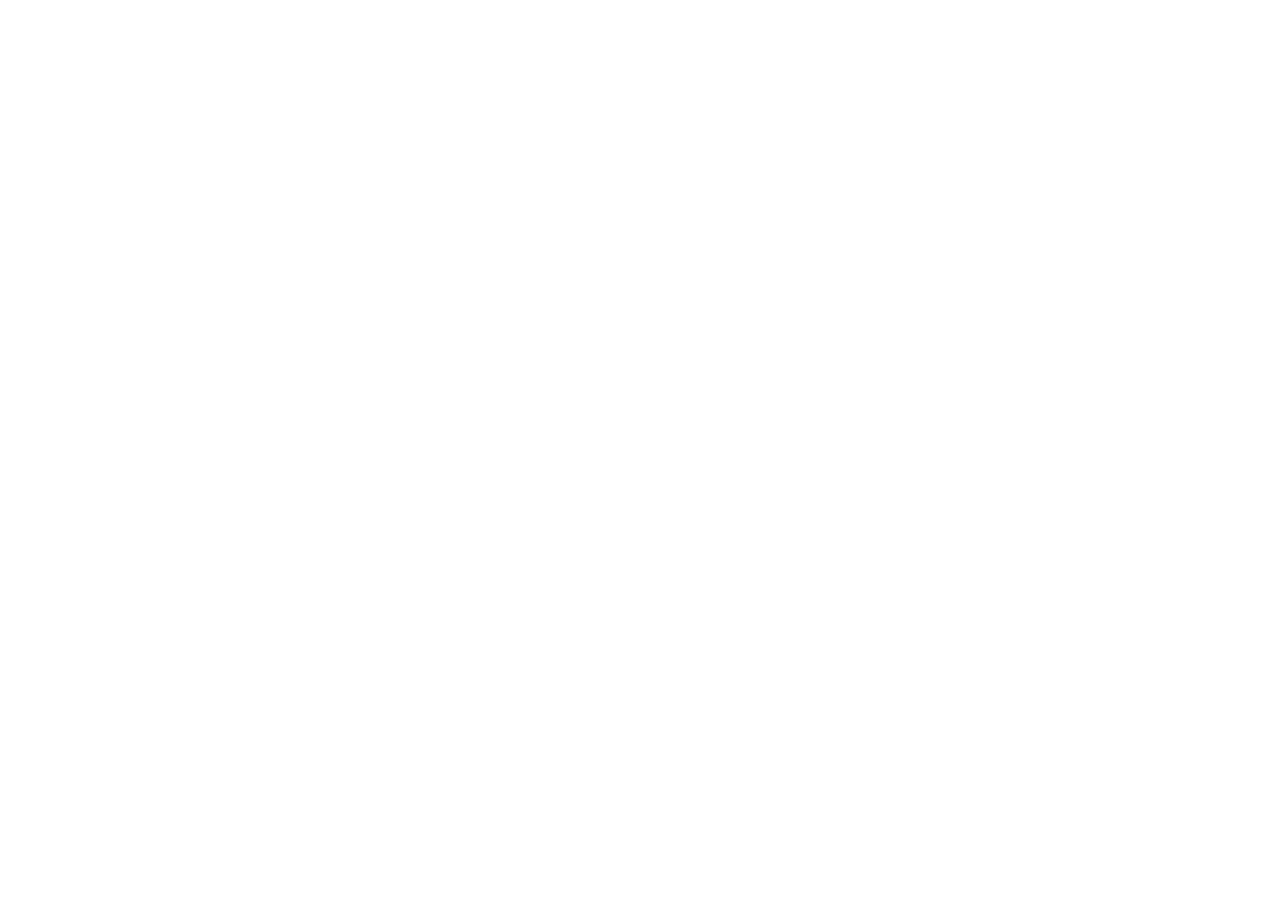
==== credclone/index.html @ 81cdb5c0 "cred clone started" ====
<!DOCTYPE html>
<html lang="en">
<head>
    <meta charset="UTF-8">
    <meta name="viewport" content="width=device-width, initial-scale=1.0">
    <title>Document</title>
    <link rel="stylesheet" href="style.css">
</head>
<body>
    
</body>
</html>
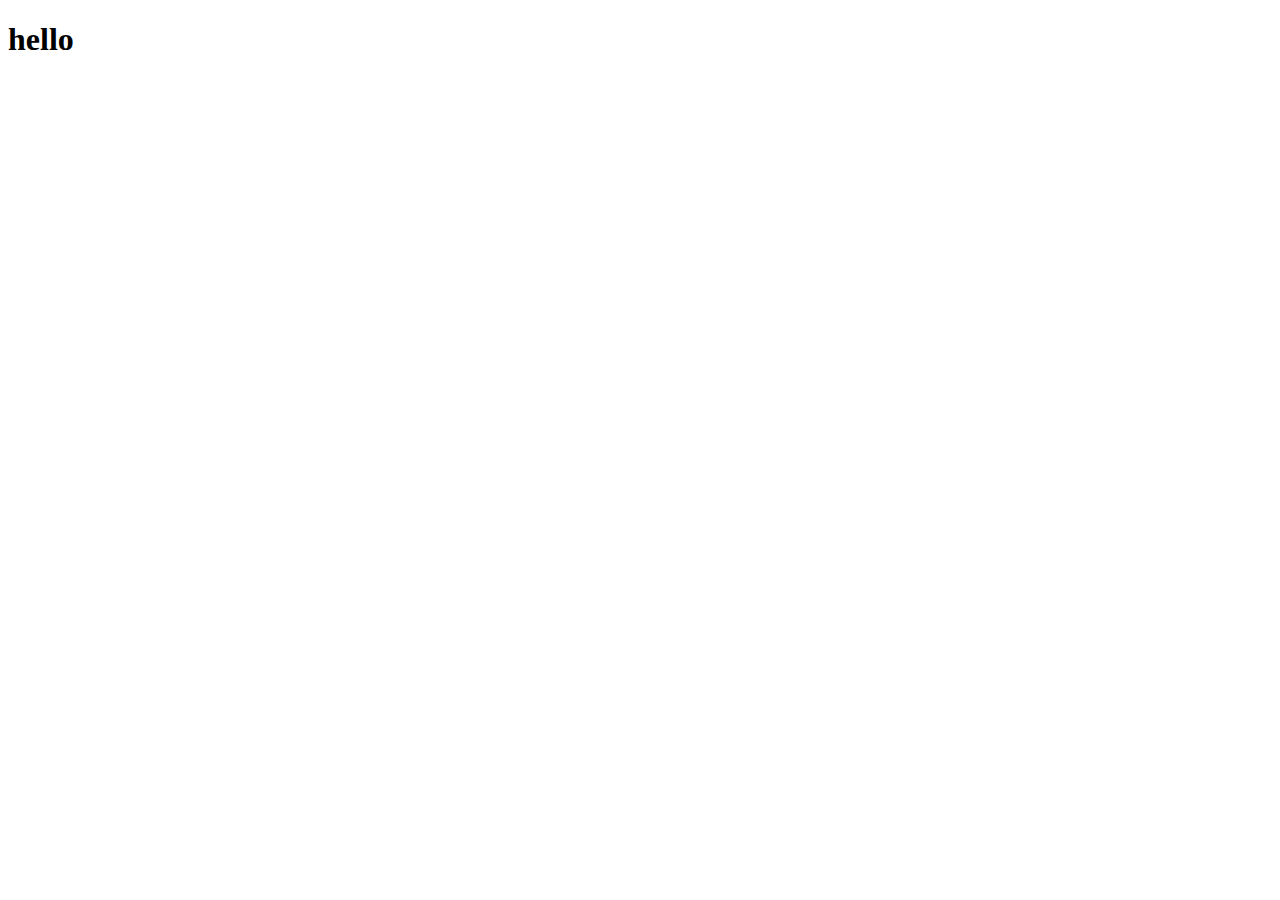
==== commit e5072123: "Update index.html" ====
--- a/credclone/index.html
+++ b/credclone/index.html
@@ -7,6 +7,6 @@
     <link rel="stylesheet" href="style.css">
 </head>
 <body>
-    
+    <h1>hello</h1>
 </body>
 </html>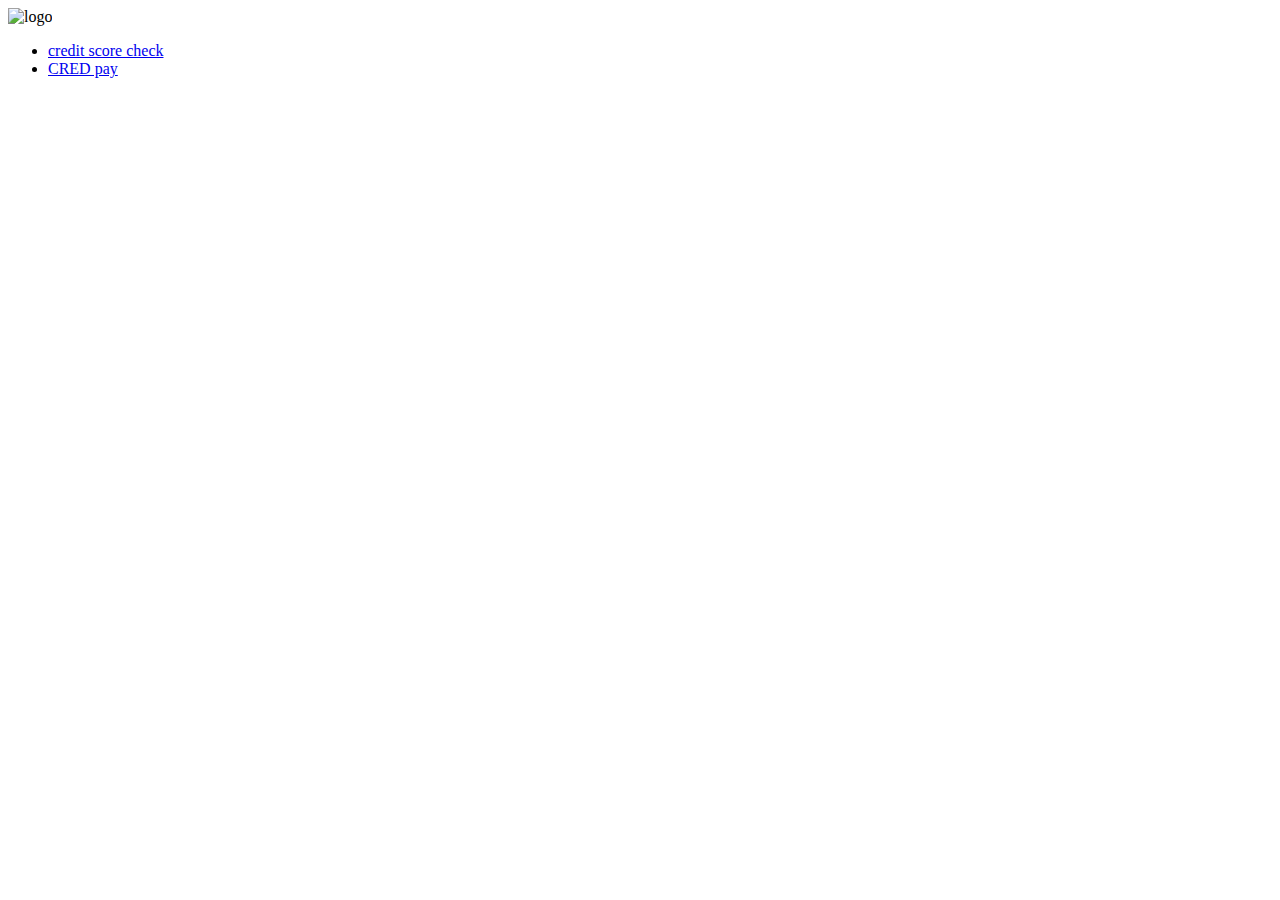
==== commit a2d93722: "Update index.html" ====
--- a/credclone/index.html
+++ b/credclone/index.html
@@ -4,9 +4,57 @@
     <meta charset="UTF-8">
     <meta name="viewport" content="width=device-width, initial-scale=1.0">
     <title>Document</title>
+    <link href="https://cdn.jsdelivr.net/npm/bootstrap@5.3.0/dist/css/bootstrap.min.css" rel="stylesheet"
+        integrity="sha384-9ndCyUaIbzAi2FUVXJi0CjmCapSmO7SnpJef0486qhLnuZ2cdeRhO02iuK6FUUVM" crossorigin="anonymous">
     <link rel="stylesheet" href="style.css">
+    <link rel="stylesheet" href="mediastyle.css">
+    
 </head>
 <body>
-    <h1>hello</h1>
+    <div class="container-fluid">
+       <header >
+        <div class="nav">
+
+            <div class="nav-logo">
+                <img src="images/cred-logo.webp" alt="logo">
+            </div>
+            
+            
+            <div class="nav-links">
+                <ul>
+                    <li><a href="#">credit score check</a></li>
+                    <li><a href="#">CRED pay</a></li>
+                </ul>
+            
+            </div>
+         </div>
+            
+
+
+
+
+
+       </header>
+
+
+
+    </div>
+
+
+
+
+        
+
+
+ 
+
+
+
+
+
+
+    <script src="https://cdn.jsdelivr.net/npm/bootstrap@5.3.0/dist/js/bootstrap.bundle.min.js"
+        integrity="sha384-geWF76RCwLtnZ8qwWowPQNguL3RmwHVBC9FhGdlKrxdiJJigb/j/68SIy3Te4Bkz"
+        crossorigin="anonymous"></script>
 </body>
 </html>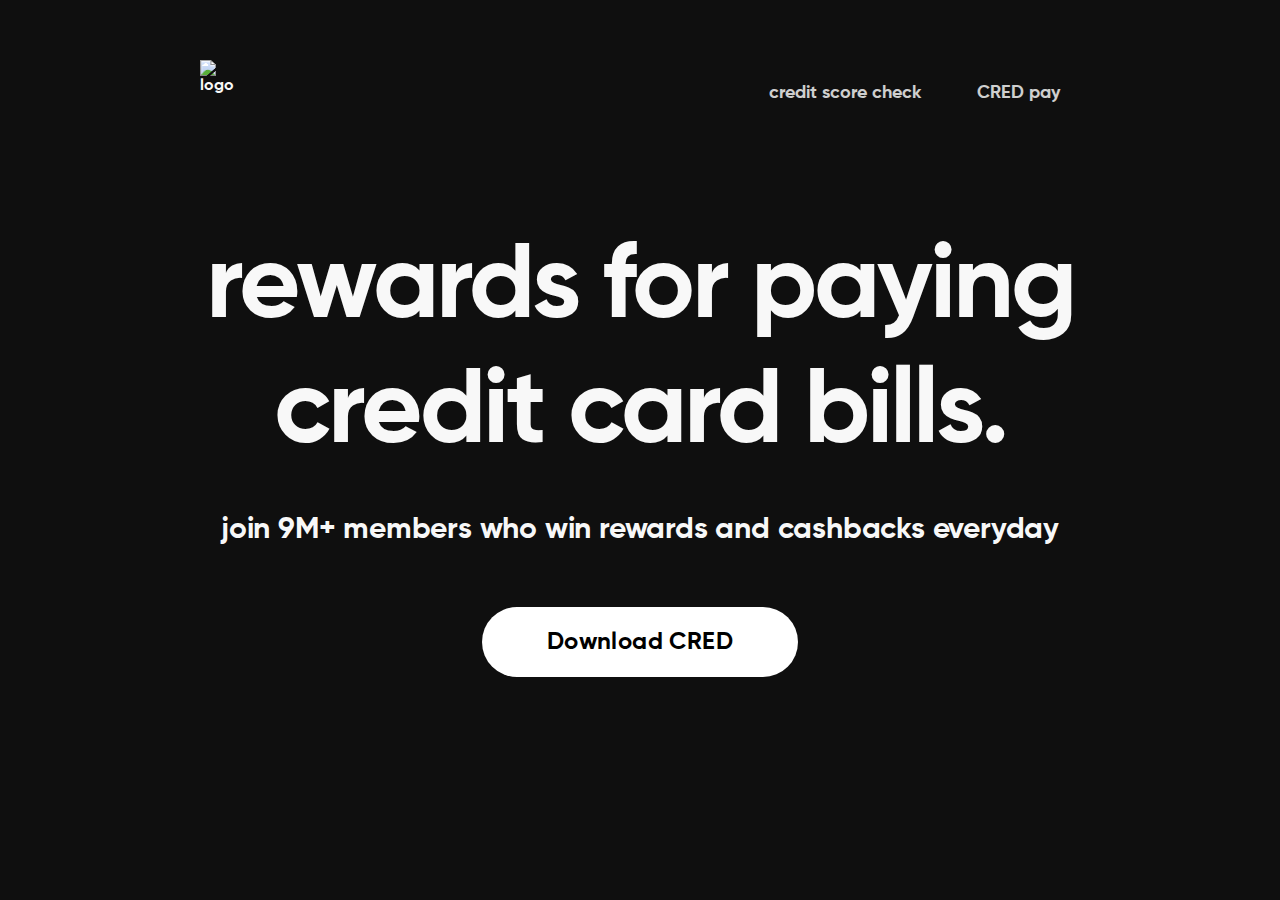
==== commit de3a72ab: "hai" ====
--- a/credclone/index.html
+++ b/credclone/index.html
@@ -6,6 +6,7 @@
     <title>Document</title>
     <link href="https://cdn.jsdelivr.net/npm/bootstrap@5.3.0/dist/css/bootstrap.min.css" rel="stylesheet"
         integrity="sha384-9ndCyUaIbzAi2FUVXJi0CjmCapSmO7SnpJef0486qhLnuZ2cdeRhO02iuK6FUUVM" crossorigin="anonymous">
+    <link rel="stylesheet" href="fonts/font.css">
     <link rel="stylesheet" href="style.css">
     <link rel="stylesheet" href="mediastyle.css">
     
@@ -21,14 +22,36 @@
             
             
             <div class="nav-links">
-                <ul>
-                    <li><a href="#">credit score check</a></li>
-                    <li><a href="#">CRED pay</a></li>
-                </ul>
-            
+                <div class="links">
+                    <a href="#">credit score check</a></li>
+                </div>
+                <div class="links">
+                    <a href="#">CRED pay</a></li>
+                </div>
+
+            </div>
+
+            <div class="nav-breadcrumbs">
+                <button>
+                    <input type="text">
+                    <div></div>
+                    <div></div>
+                    <div></div>
+                </button>
+
             </div>
          </div>
             
+
+         <div class="title-section">
+                <div class="head-title-1">rewards for paying
+                credit card bills.</div>
+                <div class="head-title-2">join 9M+ members who win rewards and cashbacks everyday</div>
+                <div class="head-title-3">Download CRED</div>
+
+
+
+         </div>
 
 
 
--- a/credclone/fonts/font.css
+++ b/credclone/fonts/font.css
@@ -0,0 +1,38 @@
+@font-face {
+    font-family: 'Gilroy-Bold ☞';
+    font-style: normal;
+    font-weight: normal;
+    src: local('Gilroy-Bold ☞'), url('Gilroy-Bold.woff') format('woff');
+}
+
+
+@font-face {
+    font-family: 'Gilroy-Heavy ☞';
+    font-style: normal;
+    font-weight: normal;
+    src: local('Gilroy-Heavy ☞'), url('Gilroy-Heavy.woff') format('woff');
+}
+
+
+@font-face {
+    font-family: 'Gilroy-Light ☞';
+    font-style: normal;
+    font-weight: normal;
+    src: local('Gilroy-Light ☞'), url('Gilroy-Light.woff') format('woff');
+}
+
+
+@font-face {
+    font-family: 'Gilroy-Medium ☞';
+    font-style: normal;
+    font-weight: normal;
+    src: local('Gilroy-Medium ☞'), url('Gilroy-Medium.woff') format('woff');
+}
+
+
+@font-face {
+    font-family: 'Gilroy-Regular ☞';
+    font-style: normal;
+    font-weight: normal;
+    src: local('Gilroy-Regular ☞'), url('Gilroy-Regular.woff') format('woff');
+}--- a/credclone/style.css
+++ b/credclone/style.css
@@ -0,0 +1,139 @@
+
+
+*{
+    padding: 0;
+    margin: 0;
+    box-sizing: border-box;
+}
+html,body{
+    font-family: 'Gilroy-Bold ☞';
+    
+} 
+
+.container-fluid {
+    padding: 0;
+}
+
+
+header{
+    background-color: rgb(15,15,15);
+    height: 200px;
+    color: rgb(248,248,248);
+    background-image: url(images/hero-bg.jpeg);
+    background-color: rgb(15, 15, 15);
+    color: rgb(248, 248, 248);
+    width: 100vw;
+    min-height: 100vh;
+    position: relative;
+    padding: 60px 200px 200px;
+    overflow: hidden;
+    background-image: url(https://web-images.credcdn.in/_next/assets/images/home-page/hero-bg.png);
+    background-size: cover;
+    background-position: right bottom;
+    display: flex;
+    flex-direction: column;
+    padding: 60px 200px 200px;
+   
+}
+
+
+.nav{
+        display: flex;
+        justify-content: space-between;
+        align-items: center;
+}
+.nav-logo{
+        display: flex;
+        align-items: center;
+}
+.nav-logo img{
+        width: 49px;
+        height: 66px;
+}
+/* --------------------unorder list style remove--------------------- */
+.nav-links{
+    display: flex;
+        }
+
+.links{
+    padding: 4px 0px;
+    position: relative;
+   
+}
+
+
+.nav-links a{
+    text-decoration: none;
+    font-size: 18px;
+    margin: 0px 20px 0px 36px;
+    white-space: nowrap;
+    color: rgb(255, 255, 255);
+    opacity: 0.8;
+    line-height: 36px;
+    white-space: nowrap;
+}
+
+.nav-breadcrumbs{
+    display: none;
+
+}
+
+/* ----------------nav--bread crumb--------styling--------------------------- */
+
+
+
+
+
+
+
+
+
+/* title section styling */
+    .title-section{
+        display: flex;
+        flex-direction: column;
+        align-items: center;
+       
+    }
+
+
+    .head-title-1{
+        font-size: 150px;
+        letter-spacing: -1;
+        text-align: center;
+        margin-top: 100px;
+        letter-spacing: -4.5px;
+        line-height: 150px;
+        white-space: pre-line;
+
+    }
+
+
+    .head-title-2{
+            
+        font-size: 30px;
+        letter-spacing: -0.2px;
+        line-height: 38px;
+        margin-top: 35px;
+        text-align: center;
+        white-space: pre-line;
+    }
+
+       .head-title-3 {
+        display: inline-flex;
+        white-space: nowrap;
+        align-items: center;
+        position: relative;
+        pointer-events: auto;
+        text-align: center;
+        padding: 20px 65px;
+        background-color: rgb(255, 255, 255);
+        color: rgb(0, 0, 0);
+        font-size: 24px;
+        letter-spacing: 0.4px;
+        line-height: 30px;
+        border-radius: 40px;
+        cursor: pointer;
+        margin-top: 58px;
+       }
+
--- a/credclone/mediastyle.css
+++ b/credclone/mediastyle.css
@@ -0,0 +1,119 @@
+
+@media screen and (max-width: 1630px) {
+
+.head-title-1 {
+    font-size: 106px;
+    line-height: 125px;
+    letter-spacing: -3px;
+
+}
+}
+/* -------------------------------------------------------------- */
+
+@media only screen and (min-width: 901px) and (max-width: 1279px) {
+    .head-title-1{
+    font-size: 97px;
+    line-height: 107px;
+}
+    .head-title-2{
+    font-size: 25px;
+}
+
+
+header{
+    justify-content: space-between;
+}
+
+
+
+
+}
+
+/* ----------------------between 768px to 1279px-----------------  */
+
+@media only screen and (min-width: 768px) and (max-width: 1279px) {
+
+    .nav-logo img {
+            width: 40px;
+            height: 53px;
+         }
+
+    header {
+             padding: 60px 50px 100px;
+        }
+
+}
+
+/* ---------------------------------------------------------------------- */
+
+
+@media only screen and (min-width: 768px) and (max-width: 900px){
+
+    .head-title-1{
+        font-size: 82px;
+        line-height: 92px;
+}
+
+ .head-title-2 {
+     font-size: 25px;
+ }
+
+header {
+    justify-content: space-between;
+}
+}
+
+
+/* ----------------------between 481px to 767px----------------- */
+@media only screen and (min-width: 481px) and (max-width: 767px) {
+    .nav-logo img{
+             width: 40px;
+            height: 53px;
+         } 
+
+    header {
+            padding: 60px;
+            background-image: url(images/hero-bg-mobile.jpeg);
+            }
+        
+
+    .nav-links a{
+            display: none;
+
+        }
+
+    .nav-breadcrumbs {
+            display: block;
+        
+            }
+                        
+    }
+
+
+
+/* --------------------below--480px----------------- */
+@media screen and (max-width: 480px) {
+
+    .nav-logo img {
+            width: 40px;
+            height: 53px;
+    
+        }
+    header {
+            padding: 60px 40px 70px;
+            background-image: url(images/hero-bg-mobile.jpeg);
+                }
+
+
+    .links a {
+            display: none;
+                
+                }
+
+    .nav-breadcrumbs {
+            display: block;
+                
+                }
+
+                
+}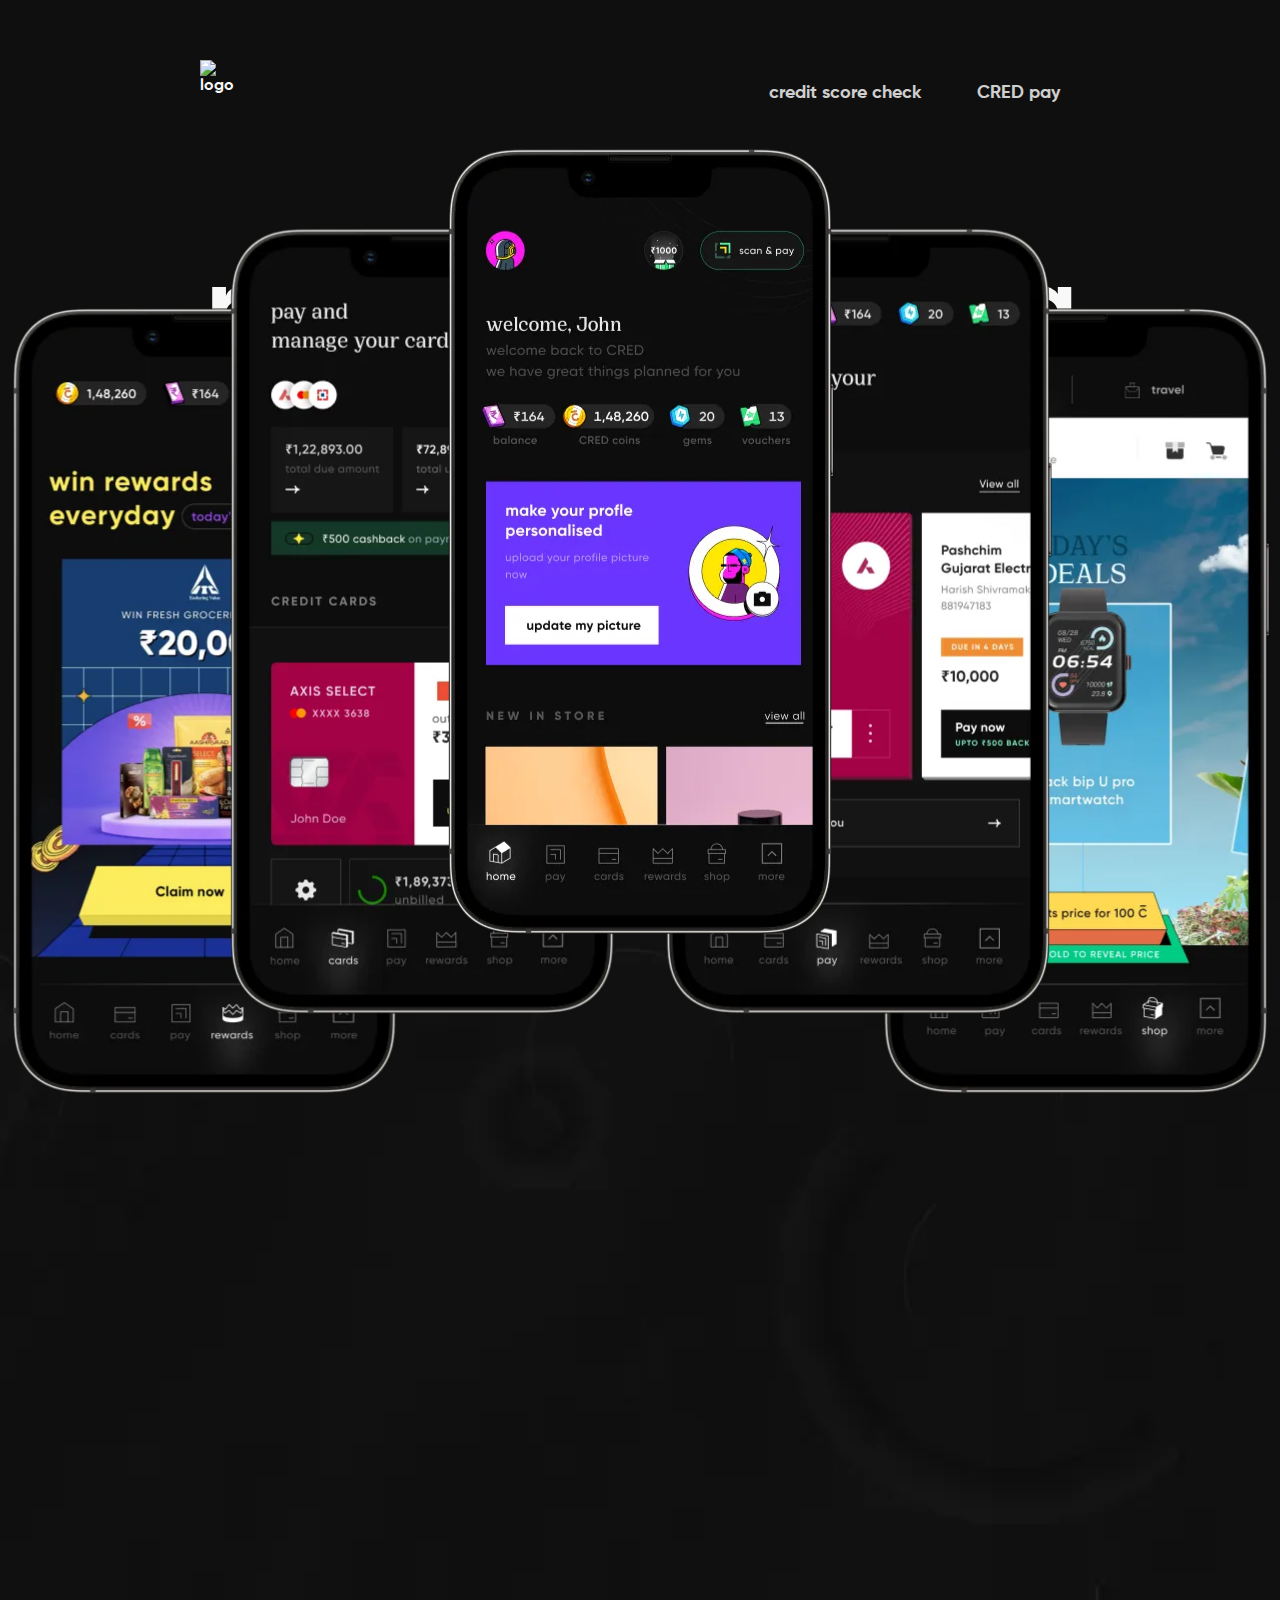
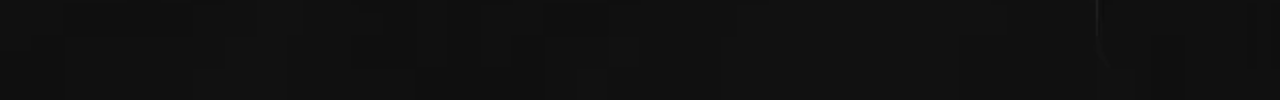
==== commit 66626968: "sundaynoon" ====
--- a/credclone/index.html
+++ b/credclone/index.html
@@ -12,7 +12,7 @@
     
 </head>
 <body>
-    <div class="container-fluid">
+    <div class="container-fluid p-0">
        <header >
         <div class="nav">
 
@@ -32,12 +32,13 @@
             </div>
 
             <div class="nav-breadcrumbs">
-                <button>
-                    <input type="text">
-                    <div></div>
-                    <div></div>
-                    <div></div>
-                </button>
+                <div class="nav-btn">
+                    <label for="nav-check">
+                        <span></span>
+                        <span></span>
+                        <span></span>
+                    </label>
+                </div>
 
             </div>
          </div>
@@ -53,11 +54,79 @@
 
          </div>
 
+       </header>
+<!-- ----------------------header section ends---------------------------- -->
+
+<section class="container-fluid p-0 position-relative second-section ">
+    <div class="top-second-section">
+        <img class="mob-images" src="images/mobiles/1stmob.webp" alt="1st">
+        <img class="mob-images"src="images/mobiles/2ndmob.webp" alt="2nd">
+        <img class="mob-images"src="images/mobiles/3rdmob.webp" alt="3rd">
+        <img class="mob-images"src="images/mobiles/4thmob.webp" alt="4th">
+        <img class="mob-images"src="images/mobiles/5thmob.webp" alt="5th">
 
 
 
 
-       </header>
+
+
+
+
+
+
+    </div>
+
+
+
+
+
+
+
+
+
+
+
+
+
+
+
+
+
+
+</section>
+
+
+
+
+
+
+
+
+
+
+
+
+
+
+
+
+
+
+
+
+
+
+
+
+
+
+
+
+
+
+
+
+
 
 
 
--- a/credclone/style.css
+++ b/credclone/style.css
@@ -5,42 +5,36 @@
     margin: 0;
     box-sizing: border-box;
 }
-html,body{
+body{
     font-family: 'Gilroy-Bold ☞';
-    
+    background-color: rgb(15, 15, 15);
+    overflow-y: visible;
+
 } 
-
-.container-fluid {
-    padding: 0;
-}
 
 
 header{
-    background-color: rgb(15,15,15);
-    height: 200px;
     color: rgb(248,248,248);
     background-image: url(images/hero-bg.jpeg);
     background-color: rgb(15, 15, 15);
-    color: rgb(248, 248, 248);
     width: 100vw;
     min-height: 100vh;
     position: relative;
     padding: 60px 200px 200px;
     overflow: hidden;
-    background-image: url(https://web-images.credcdn.in/_next/assets/images/home-page/hero-bg.png);
     background-size: cover;
-    background-position: right bottom;
     display: flex;
     flex-direction: column;
     padding: 60px 200px 200px;
+    justify-content: space-between;
    
 }
-
 
 .nav{
         display: flex;
         justify-content: space-between;
         align-items: center;
+        flex-wrap: nowrap;
 }
 .nav-logo{
         display: flex;
@@ -79,11 +73,6 @@
 }
 
 /* ----------------nav--bread crumb--------styling--------------------------- */
-
-
-
-
-
 
 
 
@@ -137,3 +126,54 @@
         margin-top: 58px;
        }
 
+/* ------------------------------second section starting------------ */
+
+
+.second-section{
+    width: 100vw;
+    height: 800px;
+    background-image: url(images/mobile-background.webp);
+    background-size: cover;
+    background-position: right top;
+    overflow: hidden;
+
+
+}
+
+.top-second-section{
+    min-height: 70%;
+}
+/* -------------mobile images------------- */
+.mob-images{
+    position: absolute;
+    bottom: 0px;
+    left: 50%;
+}
+
+.mob-images:nth-child(1){
+    transform: translate(-160%, 25%);
+    z-index: 98;
+
+}
+
+.mob-images:nth-child(2) {
+    transform: translate(-105%, 15%);
+    z-index: 99;
+}
+
+.mob-images:nth-child(3) {
+    transform: translate(-50%, 5%);
+    z-index: 100;
+}
+
+.mob-images:nth-child(4) {
+    transform: translate(5%, 15%);
+    z-index: 99;
+}
+
+.mob-images:nth-child(5) {
+    transform: translate(60%, 25%);
+    z-index: 98;
+}
+
+/* --------------------------------------------- */--- a/credclone/mediastyle.css
+++ b/credclone/mediastyle.css
@@ -8,7 +8,7 @@
 
 }
 }
-/* -------------------------------------------------------------- */
+/* ----------------------between 901px and 1279px----------- */
 
 @media only screen and (min-width: 901px) and (max-width: 1279px) {
     .head-title-1{
@@ -23,10 +23,6 @@
 header{
     justify-content: space-between;
 }
-
-
-
-
 }
 
 /* ----------------------between 768px to 1279px-----------------  */
@@ -66,6 +62,7 @@
 
 /* ----------------------between 481px to 767px----------------- */
 @media only screen and (min-width: 481px) and (max-width: 767px) {
+   
     .nav-logo img{
              width: 40px;
             height: 53px;
@@ -74,7 +71,14 @@
     header {
             padding: 60px;
             background-image: url(images/hero-bg-mobile.jpeg);
+            justify-content: space-between;
             }
+
+    .title-section {
+            align-items: flex-start;
+            }
+
+           
         
 
     .nav-links a{
@@ -84,13 +88,44 @@
 
     .nav-breadcrumbs {
             display: block;
-        
+        }
+
+
+    .nav-breadcrumbs span {
+                display: block;
+                width: 25px;
+                height: 10px;
+                border-top: 2px solid #eee;
+            
             }
-                        
-    }
-
-
-
+
+        .head-title-1 {
+                font-size: 65px;
+                letter-spacing: -1.65px;
+                line-height: 55px;
+                text-align: left;
+                /* white-space: inherit; */
+                width: 340px;
+        }
+
+
+        .head-title-2{
+            font-size: 19px;
+            letter-spacing: 0px;
+            line-height: 24px;
+            white-space: pre-line;
+            width: 320px;
+            text-align: left;
+    }
+
+         .head-title-3{
+            margin-top: 35px;
+            font-size: 18px;
+            letter-spacing: 0.3px;
+            line-height: 18px;
+            padding: 16px 28px;
+            cursor: none;} 
+         }
 /* --------------------below--480px----------------- */
 @media screen and (max-width: 480px) {
 
@@ -102,7 +137,38 @@
     header {
             padding: 60px 40px 70px;
             background-image: url(images/hero-bg-mobile.jpeg);
+            justify-content: space-between;
                 }
+    .title-section{
+            align-items: flex-start;
+                }
+
+
+    .head-title-1{
+        font-size: 55px;
+        letter-spacing: -1.65px;
+        line-height: 47.5px;
+        text-align: left;
+        white-space: inherit;
+        width: 270px;
+}
+
+    .head-title-2{
+        font-size: 16px;
+        letter-spacing: 0px;
+        line-height: 22px;
+        white-space: pre-line;
+        width: 270px;
+        text-align: left;
+}
+
+    .head-title-3{font-size: 18px;
+        letter-spacing: 0.3px;
+        line-height: 18px;
+        padding: 16px 24px;
+        cursor: none;
+        margin-top: 35px;
+    }
 
 
     .links a {
@@ -111,9 +177,74 @@
                 }
 
     .nav-breadcrumbs {
-            display: block;
+        display: block;
+    }
+
+
+    .nav-breadcrumbs span {
+        display: block;
+        width: 25px;
+        height: 10px;
+        border-top: 2px solid #eee;
+
+
+    }
+
                 
-                }
-
-                
+}
+
+/* header section ended ---------------------------------------------------------*/
+/* ------------------------------------------------------------------------------------- */
+/* ------------------------------------------------------------------------------------ */
+
+
+@media only screen and (min-width: 768px) and (max-width: 1279px) {
+    .mob-images{
+        width: 300px;
+    }
+    
+}
+
+
+
+
+@media only screen and (min-width: 768px) and (max-width: 1279px) {
+    .second-section{
+        height: 620px;
+    }
+    
+}
+
+
+
+
+
+
+
+@media only screen and (min-width: 481px) and (max-width: 767px) {
+    .second-section{
+        height: 580px;
+    }
+
+    .mob-images {
+        width: 270px;
+    }
+   
+}
+
+
+
+
+
+@media screen and (max-width: 480px) {
+    .second-section{
+    height : 450px;
+    background-image: url(images/mobile-background-mob.webp);
+
+    }
+
+    .mob-images {
+        width: 170px;
+    }
+    
 }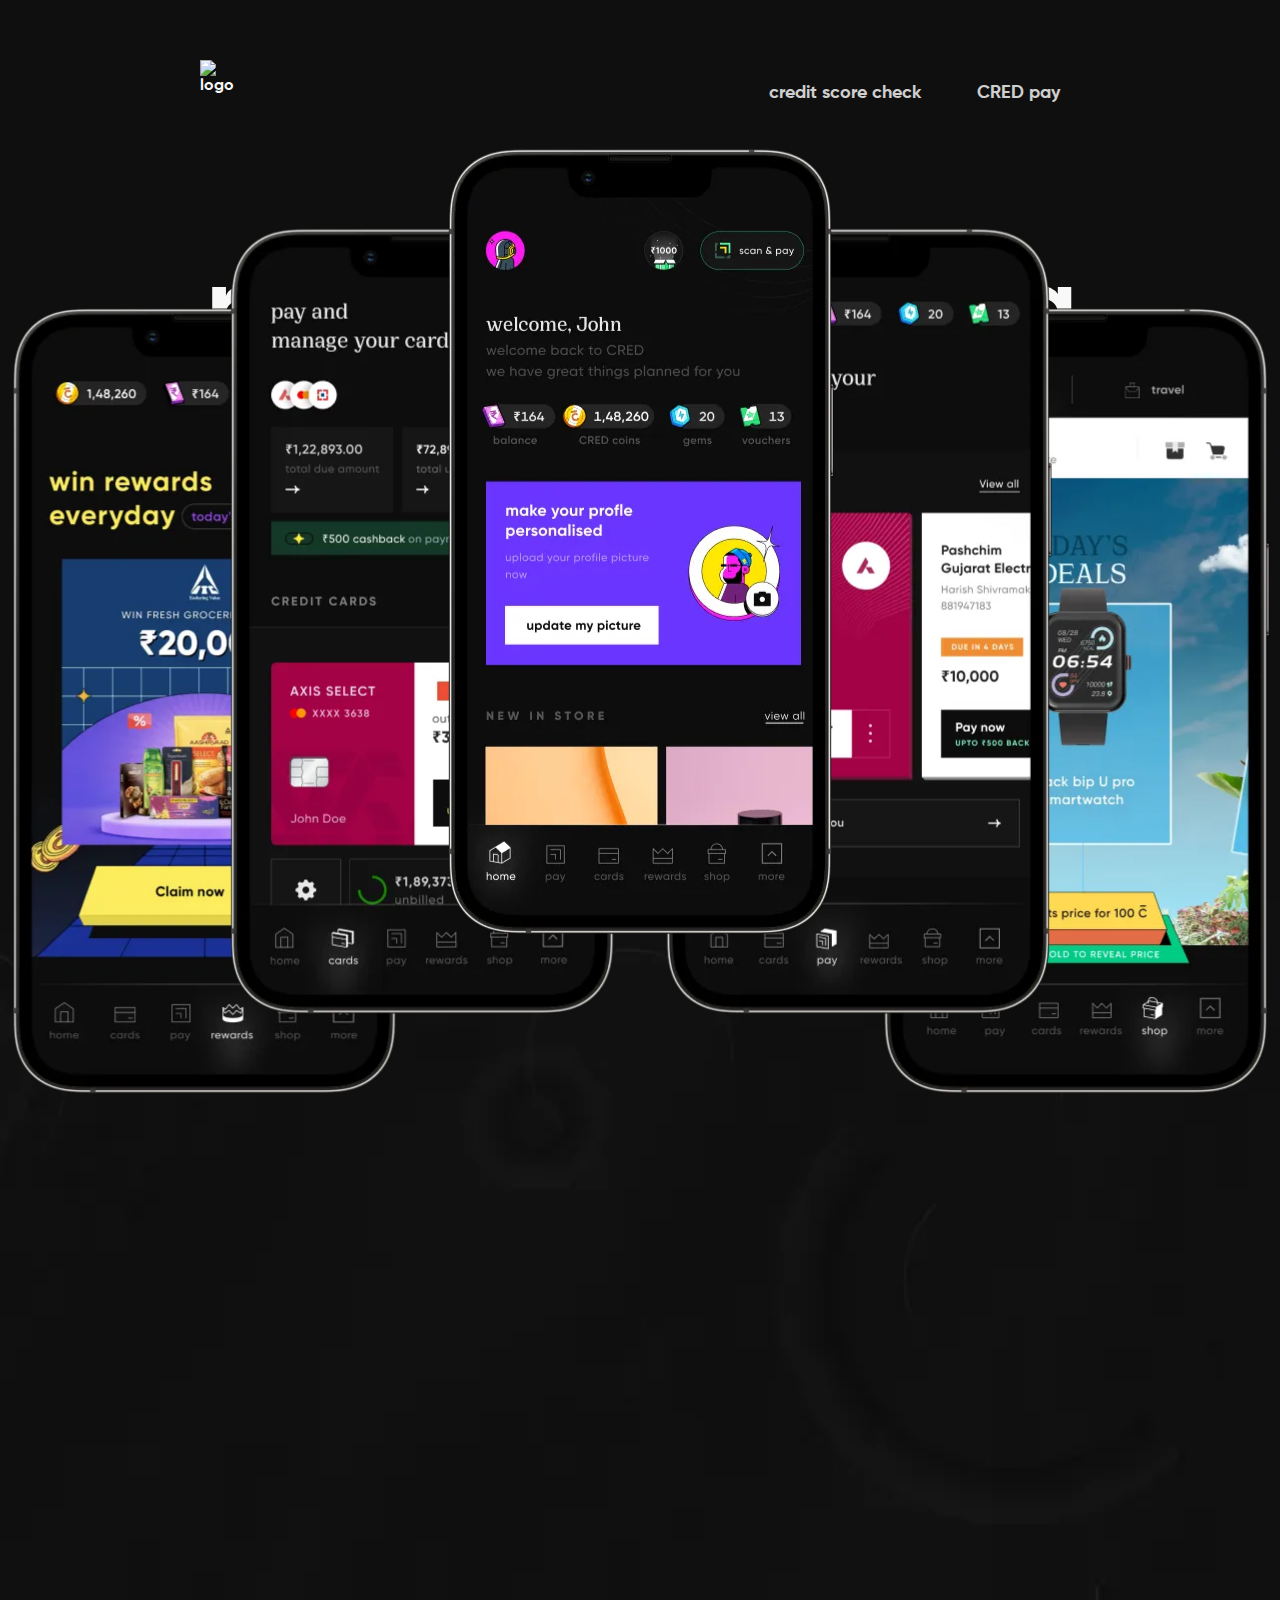
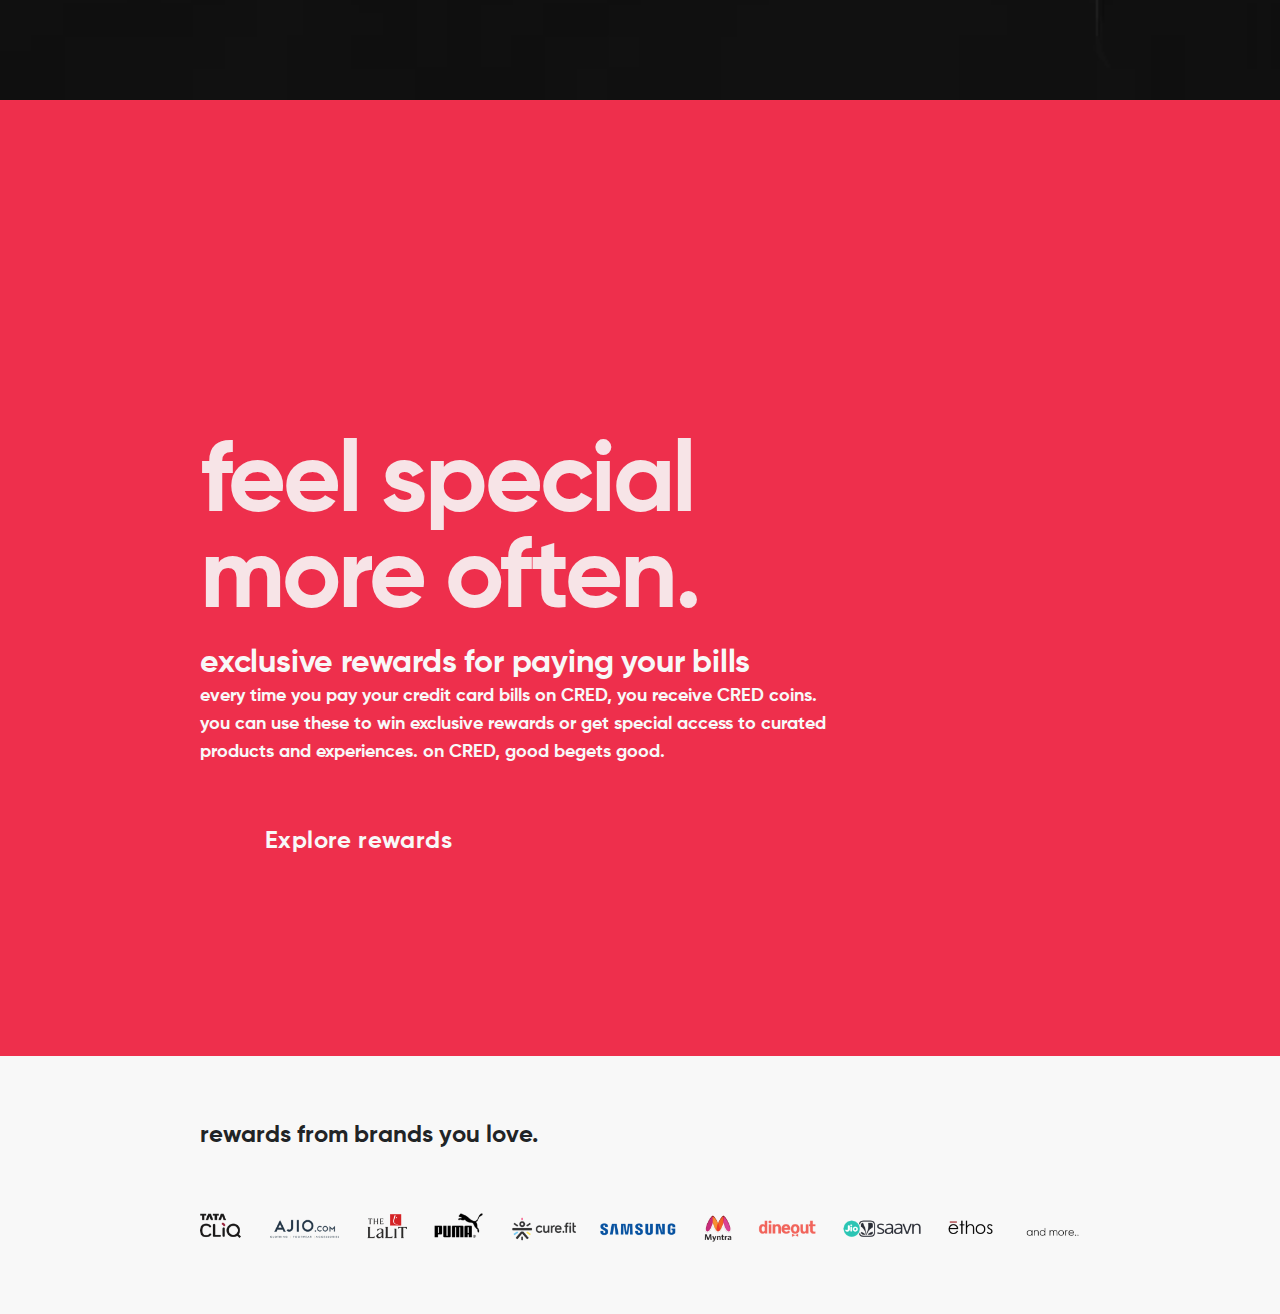
==== commit bf80cd35: "brand section done" ====
--- a/credclone/index.html
+++ b/credclone/index.html
@@ -12,7 +12,7 @@
     
 </head>
 <body>
-    <div class="container-fluid p-0">
+    <div class="container-fluid ">
        <header >
         <div class="nav">
 
@@ -57,7 +57,7 @@
        </header>
 <!-- ----------------------header section ends---------------------------- -->
 
-<section class="container-fluid p-0 position-relative second-section ">
+<section class=" second-section container-fluid p-0 position-relative ">
     <div class="top-second-section">
         <img class="mob-images" src="images/mobiles/1stmob.webp" alt="1st">
         <img class="mob-images"src="images/mobiles/2ndmob.webp" alt="2nd">
@@ -66,13 +66,37 @@
         <img class="mob-images"src="images/mobiles/5thmob.webp" alt="5th">
 
 
+    </div>
+
+</section>
+
+<!-- ----------------------------------------------- -->
 
 
+<section class="third-section container-fluid m-0  d-flex flex-column">
+<div>
+    <div class="main-title-third-fourth">
+        feel special <pre></pre> more often.</div>
+    <div class="sub-third-fourth">exclusive rewards for paying your bills</div>
+</div>
+
+<div>
+    <div class="desc-third-fourth ">every time you pay your credit card bills on CRED, you receive CRED coins. you can use these to win exclusive rewards or get special access to curated products and experiences. on CRED, good begets good.
+    </div>
+    <div class="button-third-fourth btn bg-white text-dark rounded-pill display d-inline-flex text-center position-relative">
+        Explore rewards
+    </div>
+</div>
+
+</section>
 
 
+<!-- ---------------------------------------------------------------------------------------- -->
 
-
-
+<section class="fourth-ad-section container-fluid position-relative">
+    <div class="ad-quote">rewards from brands you love.
+    </div>
+    <div class="ad-logos w-100 ">
 
     </div>
 
@@ -81,21 +105,7 @@
 
 
 
-
-
-
-
-
-
-
-
-
-
-
-
 </section>
-
-
 
 
 
--- a/credclone/style.css
+++ b/credclone/style.css
@@ -5,10 +5,13 @@
     margin: 0;
     box-sizing: border-box;
 }
-body{
+html,body{
     font-family: 'Gilroy-Bold ☞';
     background-color: rgb(15, 15, 15);
     overflow-y: visible;
+    overflow-x:hidden;
+    
+    
 
 } 
 
@@ -150,7 +153,7 @@
     left: 50%;
 }
 
-.mob-images:nth-child(1){
+ .mob-images:nth-child(1){
     transform: translate(-160%, 25%);
     z-index: 98;
 
@@ -174,6 +177,89 @@
 .mob-images:nth-child(5) {
     transform: translate(60%, 25%);
     z-index: 98;
-}
-
-/* --------------------------------------------- */+} 
+
+/* --------------------third-section------------------------- */
+
+.third-section{
+    background-color: rgb(238, 47, 76);
+    color: rgb(248, 248, 248);
+    width: 100vw;
+    min-height: 100vh;
+    position: relative;
+    padding: 240px 200px 180px;
+    background-image: url(images/deserve-more-bg.webp);
+    background-size: cover;
+    justify-content: space-between;
+    
+   
+ 
+}
+
+.main-title-third-fourth{
+    font-size: 100px;
+    letter-spacing: -3.15px;
+    line-height: 96px;
+    white-space: pre-line;
+    opacity: 0.9;
+    
+    
+}
+
+.sub-third-fourth {
+    font-size: 32px;
+    letter-spacing: -0.2px;
+    line-height: 38px;
+    white-space: pre-line;
+    max-width: 630px;
+    margin-top: 16px;
+}
+
+.desc-third-fourth{
+    font-size: 18px;
+    letter-spacing: 0px;
+    line-height: 28px;
+    white-space: pre-line;
+    max-width: 630px;
+    margin-bottom: 40px;
+
+}
+
+.button-third-fourth{
+           
+    
+    white-space: nowrap;
+    align-items: center;
+    pointer-events: auto;
+    padding: 20px 65px;
+    font-size: 24px;
+    letter-spacing: 0.4px;
+    line-height: 30px;
+    cursor: pointer;
+
+    }  
+
+/* ------------------------------------ad section------------------
+------------------------------------------------------------------ */
+.fourth-ad-section{
+    background-color: rgb(248, 248, 248);
+    color: rgb(33, 36, 38);
+    width: 100vw;
+    padding: 60px 200px
+    }
+.ad-quote{
+    font-size: 24px;
+    line-height: 38px;
+    white-space: pre-line;
+    }
+
+.ad-logos{
+    background-image: url(images/brands-desktop.png);
+    background-position: center;
+    background-repeat: no-repeat;
+    background-position: center center;
+    background-size: 100%;
+    height: 50px;
+    
+    margin-top: 50px;
+    }
--- a/credclone/mediastyle.css
+++ b/credclone/mediastyle.css
@@ -1,27 +1,26 @@
 
 @media screen and (max-width: 1630px) {
 
-.head-title-1 {
-    font-size: 106px;
-    line-height: 125px;
-    letter-spacing: -3px;
+    .head-title-1 {
+         font-size: 106px;
+         line-height: 125px;
+         letter-spacing: -3px;
 
 }
 }
 /* ----------------------between 901px and 1279px----------- */
 
-@media only screen and (min-width: 901px) and (max-width: 1279px) {
+@media only screen and (min-width: 901px) and  (max-width: 1279px) {
     .head-title-1{
-    font-size: 97px;
-    line-height: 107px;
+        font-size: 97px;
+        line-height: 107px;
 }
     .head-title-2{
-    font-size: 25px;
-}
-
-
-header{
-    justify-content: space-between;
+        font-size: 25px;
+}
+
+    header{
+        justify-content: space-between;
 }
 }
 
@@ -30,12 +29,12 @@
 @media only screen and (min-width: 768px) and (max-width: 1279px) {
 
     .nav-logo img {
-            width: 40px;
-            height: 53px;
+        width: 40px;
+        height: 53px;
          }
 
     header {
-             padding: 60px 50px 100px;
+        padding: 60px 50px 100px;
         }
 
 }
@@ -48,100 +47,99 @@
     .head-title-1{
         font-size: 82px;
         line-height: 92px;
-}
-
- .head-title-2 {
-     font-size: 25px;
- }
-
-header {
-    justify-content: space-between;
-}
-}
-
-
-/* ----------------------between 481px to 767px----------------- */
+    }
+
+    .head-title-2 {
+        font-size: 25px;
+    }
+
+    header {
+        justify-content: space-between;
+    }
+}
+/* --------------------------------------- */
+
 @media only screen and (min-width: 481px) and (max-width: 767px) {
    
     .nav-logo img{
-             width: 40px;
-            height: 53px;
+        width: 40px;
+        height: 53px;
          } 
 
     header {
-            padding: 60px;
-            background-image: url(images/hero-bg-mobile.jpeg);
-            justify-content: space-between;
-            }
+        padding: 60px;
+        background-image: url(images/hero-bg-mobile.jpeg);
+        justify-content: space-between;
+        }
 
     .title-section {
-            align-items: flex-start;
-            }
+        align-items: flex-start;
+        }
 
            
         
 
     .nav-links a{
-            display: none;
+        display: none;
 
         }
 
     .nav-breadcrumbs {
-            display: block;
+        display: block;
         }
 
 
     .nav-breadcrumbs span {
-                display: block;
-                width: 25px;
-                height: 10px;
-                border-top: 2px solid #eee;
+        display: block;
+        width: 25px;
+        height: 10px;
+        border-top: 2px solid #eee;
             
             }
 
-        .head-title-1 {
-                font-size: 65px;
-                letter-spacing: -1.65px;
-                line-height: 55px;
-                text-align: left;
-                /* white-space: inherit; */
-                width: 340px;
-        }
-
-
-        .head-title-2{
-            font-size: 19px;
-            letter-spacing: 0px;
-            line-height: 24px;
-            white-space: pre-line;
-            width: 320px;
-            text-align: left;
-    }
-
-         .head-title-3{
-            margin-top: 35px;
-            font-size: 18px;
-            letter-spacing: 0.3px;
-            line-height: 18px;
-            padding: 16px 28px;
-            cursor: none;} 
+    .head-title-1 {
+        font-size: 65px;
+        letter-spacing: -1.65px;
+        line-height: 55px;
+        text-align: left;
+        /* white-space: inherit; */
+        width: 340px;
+        }
+
+
+    .head-title-2{
+        font-size: 19px;
+        letter-spacing: 0px;
+        line-height: 24px;
+        white-space: pre-line;
+        width: 320px;
+        text-align: left;
+    }
+
+    .head-title-3{
+        margin-top: 35px;
+        font-size: 18px;
+        letter-spacing: 0.3px;
+        line-height: 18px;
+        padding: 16px 28px;
+        cursor: none;} 
          }
-/* --------------------below--480px----------------- */
+
 @media screen and (max-width: 480px) {
 
     .nav-logo img {
-            width: 40px;
-            height: 53px;
-    
+        width: 40px;
+        height: 53px;
+
         }
     header {
-            padding: 60px 40px 70px;
-            background-image: url(images/hero-bg-mobile.jpeg);
-            justify-content: space-between;
-                }
+        padding: 60px 40px 70px;
+        background-image: url(images/hero-bg-mobile.jpeg);
+        justify-content: space-between;
+            }
     .title-section{
-            align-items: flex-start;
-                }
+        align-items: flex-start;
+            }
 
 
     .head-title-1{
@@ -172,8 +170,8 @@
 
 
     .links a {
-            display: none;
-                
+        display: none;
+            
                 }
 
     .nav-breadcrumbs {
@@ -206,8 +204,6 @@
 }
 
 
-
-
 @media only screen and (min-width: 768px) and (max-width: 1279px) {
     .second-section{
         height: 620px;
@@ -216,11 +212,6 @@
 }
 
 
-
-
-
-
-
 @media only screen and (min-width: 481px) and (max-width: 767px) {
     .second-section{
         height: 580px;
@@ -233,13 +224,10 @@
 }
 
 
-
-
-
 @media screen and (max-width: 480px) {
     .second-section{
-    height : 450px;
-    background-image: url(images/mobile-background-mob.webp);
+        height : 450px;
+        background-image: url(images/mobile-background-mob.webp);
 
     }
 
@@ -247,4 +235,148 @@
         width: 170px;
     }
     
+}
+
+/* -------------feel special section--------------------------------- --------------------------------------------------------------------------------------------------------------------------------------------*/
+
+@media only screen and (min-width: 768px) and (max-width: 1279px) {
+    .third-section{
+        padding: 100px;
+        background-position: center bottom;
+
+    }
+    .main-title-third-fourth{
+        white-space: initial;
+        max-width: 670px;
+    }
+
+}
+
+
+@media only screen and (min-width: 481px) and (max-width: 767px) {
+   .third-section{
+        background-position: center center;
+        padding: 195px 60px 90px;
+   } 
+
+   .main-title-third-fourth {
+        font-size: 85px;
+        line-height: 75px;
+        max-width: 80%;
+   }
+
+   .sub-third-fourth {
+       font-size: 24px;
+       line-height: 34px;
+   }
+
+   .desc-third-fourth {
+        font-size: 16px;
+        line-height: 22px;
+
+   }
+   .button-third-fourth{
+        font-size: 18px;
+        letter-spacing: 0.3px;
+        line-height: 18px;
+        padding: 16px 28px;
+        cursor: none;
+   }
+       
+}
+
+
+@media screen and (max-width: 767px) {
+    .third-section{
+        background-image: url(images/deserve-more-bg-mobile.webp);
+        padding: 195px 40px 90px;
+        min-height: 1150px;
+        background-position: right center;
+    }  
+
+    .desc-third-fourth {
+        font-size: 14px;
+        letter-spacing: 0.2px;
+        line-height: 20px;
+
+    }
+
+    
+}
+
+@media screen and (max-width: 480px){
+
+    .main-title-third-fourth {
+        font-size: 65px;
+        letter-spacing: -1.95px;
+        line-height: 58px;
+        }
+
+    .sub-third-fourth {
+        font-size: 18px;
+        letter-spacing: 0px;
+        line-height: 24px;
+        margin-top: 26px;
+    }
+
+    .button-third-fourth {
+        font-size: 18px;
+        letter-spacing: 0.3px;
+        line-height: 18px;
+        padding: 16px 24px;
+        cursor: none;
+        }
+
+
+
+}
+
+
+/* --------------------------ad- section----------------------------------- */
+
+
+
+@media only screen and (min-width: 768px) and (max-width: 1279px)  {
+    .fourth-ad-section{
+        padding: 60px 100px ;
+    }    
+}
+
+
+    
+
+@media only screen and (max-width: 767px) {
+    .ad-logos{
+        background-image: url(images/brands-mobile-mob.png);
+        background-size: contain;
+        height: 240px;
+        margin-top: 35px;
+        background-position: left center;
+        }
+
+        .ad-quote {
+            font-size: 18px;
+            letter-spacing: -0.11px;
+            line-height: 18px;
+            opacity: 0.9;
+        }
+    }
+   
+
+
+@media only screen and (min-width: 480px) and (max-width: 767px) {
+    .fourth-ad-section{
+        padding: 60px;
+     }
+     .ad-quote{
+        font-size: 22px;
+     }
+         
+}
+
+
+@media only screen and (max-width: 480px) {
+    .fourth-ad-section{
+        padding: 60px 40px;
+    } 
 }